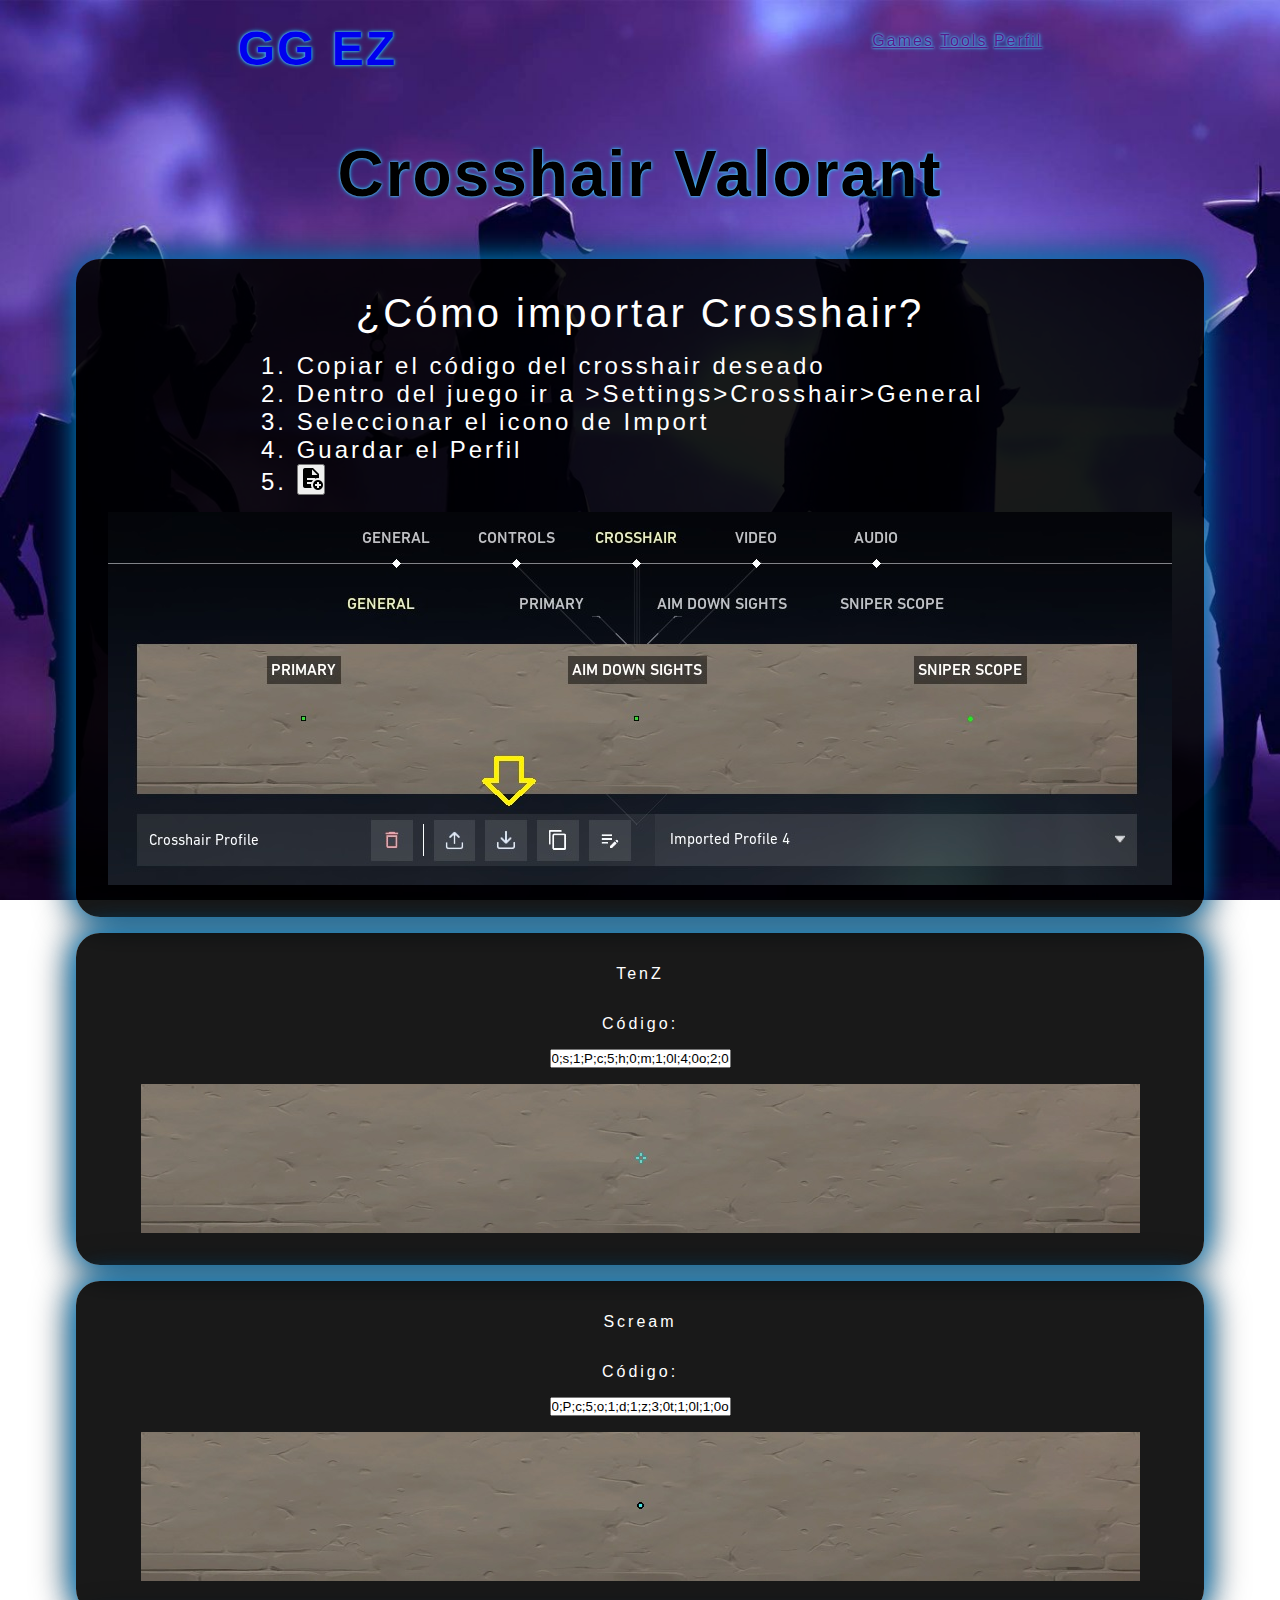
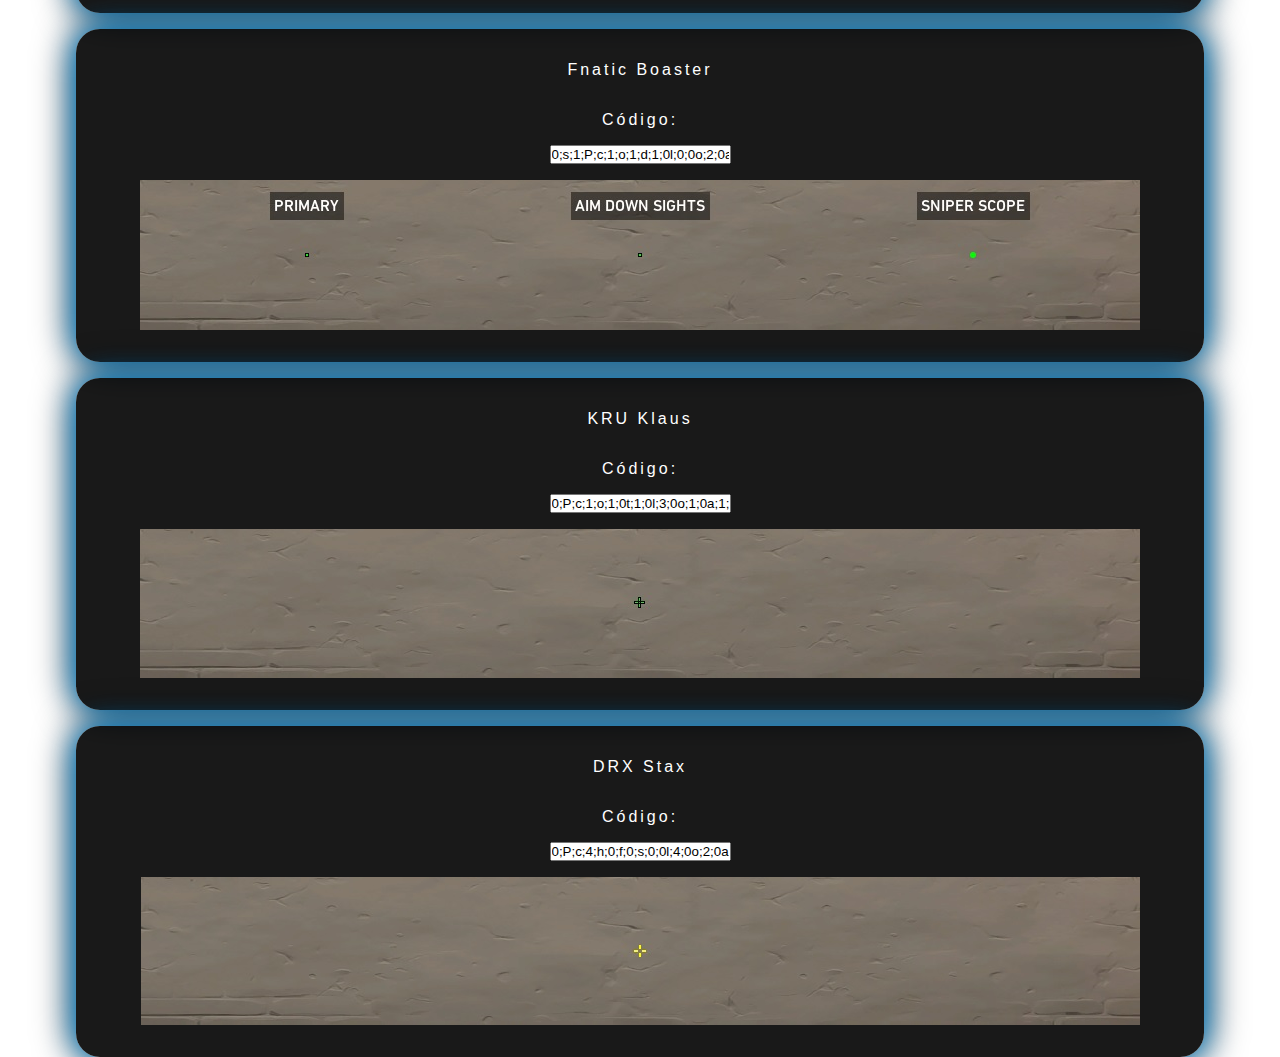
==== html/home.html @ 15d1a255 "Segunda-Entrega" ====
<!DOCTYPE html>
<html lang="en">

<head>
    <meta charset="UTF-8">
    <meta http-equiv="X-UA-Compatible" content="IE=edge">
    <meta name="viewport" content="width=device-width, initial-scale=1.0">
    <link rel="stylesheet" href="../css/style.css">
    <title>Document</title>
</head>

<body class="Home">
    <header>
        <h1><a href="../index.html">GG EZ</a></h1>
        <nav>
            <a href="">Games</a>
            <a href="">Tools</a>
            <a href="">Perfil</a>
        </nav>
    </header>
    <main>
        <h2>Crosshair Valorant</h2>
        <div class="example">
            <p>¿Cómo importar Crosshair?</p>
            <ol>
                <li>Copiar el código del crosshair deseado</li>
                <li>Dentro del juego ir a >Settings>Crosshair>General</li>
                <li>Seleccionar el icono de Import</li>
                <li>Guardar el Perfil</li>
                <li><button><img src="../img/icons8-new-copy-24.png" alt=""></button></li>
            </ol>
            <img src="../img/importar.jpg" alt="">
        </div>
        <div id="here"></div>
    </main>
    <script src="../javascript/home.js"></script>
</body>
</html>
---- css/style.css ----
* {
  margin: 0;
  padding: 0;
  -webkit-box-sizing: border-box;
          box-sizing: border-box;
  font-family: Impact, Haettenschweiler, 'Arial Narrow Bold', sans-serif;
}

#index {
  height: 100vh;
  display: -webkit-box;
  display: -ms-flexbox;
  display: flex;
  -webkit-box-align: center;
      -ms-flex-align: center;
          align-items: center;
  -webkit-box-pack: center;
      -ms-flex-pack: center;
          justify-content: center;
  background: url(/img/Valorant-sillos-twitch.jpg);
  background-repeat: no-repeat;
  background-size: cover;
  background-attachment: fixed;
  color: black;
  text-shadow: 0 0 2px #7cc8fc, 0 0 4px #0ac8f8;
  letter-spacing: 2px;
}

#index .spam {
  display: block;
  position: absolute;
  top: 30px;
  font-size: 3rem;
}

#index .spam a {
  text-decoration: none;
}

#index .container-form {
  width: 90%;
  height: 90vh;
  display: -webkit-box;
  display: -ms-flexbox;
  display: flex;
  -ms-flex-pack: distribute;
      justify-content: space-around;
  -webkit-transition: all .5s ease-out;
  transition: all .5s ease-out;
}

#index .container-form .welcome-back {
  display: -webkit-box;
  display: -ms-flexbox;
  display: flex;
  -webkit-box-align: center;
      -ms-flex-align: center;
          align-items: center;
  text-align: center;
}

#index .container-form .welcome-back .message {
  padding: 1rem;
}

#index .container-form .welcome-back .message h2 {
  font-size: 1.7rem;
  padding: 1rem 0;
}

#index .container-form .welcome-back .message button {
  padding: 1rem;
  font-weight: 400;
  background-color: #0173dd;
  color: white;
  text-shadow: 0 0 6px black;
  letter-spacing: 1px;
  border-radius: 2rem;
  border: none;
  outline: none;
  cursor: pointer;
  font-size: .9rem;
  margin-top: 2rem;
  -webkit-transition: all .2s ease-in;
  transition: all .2s ease-in;
}

#index .container-form .welcome-back .message button:hover {
  background-color: #3636fa;
  color: #44caff;
  text-shadow: 0 0 3px black, 0 0 6px black;
}

#index .container-form .formulario {
  width: 400px;
  padding: 1rem;
  margin: 2rem;
  background-color: rgba(41, 0, 107, 0.671);
  text-align: center;
}

#index .container-form .formulario .create-account {
  padding: 2.7rem 0;
  font-size: 1.7rem;
}

#index .container-form .formulario .cuenta-gratis {
  padding: 2rem 0;
}

#index .container-form .formulario input {
  width: 70%;
  display: block;
  margin: auto;
  margin-bottom: 2rem;
  background-color: transparent;
  border: none;
  border-bottom: white thin solid;
  text-align: center;
  outline: none;
  padding: .2rem 0;
  font-size: .9rem;
  color: white;
}

#index .container-form .formulario input[type="submit"] {
  width: 60%;
  margin: auto;
  border: solid thin white;
  padding: .7rem;
  border-radius: 2rem;
  background-color: white;
  font-weight: 600;
  margin-top: 3rem;
  font-size: .8rem;
  cursor: pointer;
  color: rebeccapurple;
  letter-spacing: 1px;
}

#index .container-form .formulario input[type="submit"]:hover {
  background-color: #3636fa;
  color: #44caff;
  text-shadow: 0 0 3px black, 0 0 6px black;
}

#index .sign-in {
  position: absolute;
  opacity: 0;
  visibility: hidden;
}

#index .sign-in.active {
  opacity: 1;
  visibility: visible;
}

#index .sign-up.active {
  opacity: 0;
  visibility: hidden;
}

.Home {
  display: -webkit-box;
  display: -ms-flexbox;
  display: flex;
  -webkit-box-orient: vertical;
  -webkit-box-direction: normal;
      -ms-flex-direction: column;
          flex-direction: column;
  -webkit-box-align: center;
      -ms-flex-align: center;
          align-items: center;
  -webkit-box-pack: center;
      -ms-flex-pack: center;
          justify-content: center;
  background: url(/img/Valorant-sillos-twitch.jpg);
  background-repeat: no-repeat;
  background-size: cover;
  background-attachment: fixed;
  color: black;
  text-shadow: 0 0 2px #7cc8fc, 0 0 4px #0ac8f8;
  letter-spacing: 2px;
}

.Home header {
  display: -webkit-box;
  display: -ms-flexbox;
  display: flex;
  -ms-flex-pack: distribute;
      justify-content: space-around;
  width: 100%;
  padding: 2rem 0;
}

.Home header h1 a {
  text-decoration: none;
  font-size: 3rem;
  -webkit-box-reflect: below 1px linear-gradient(transparent, #0004);
  line-height: 0.7em;
  z-index: 1;
  outline: none;
  -webkit-animation: animate 5s linear infinite;
  animation: animate 5s linear infinite;
}

@-webkit-keyframes animate {
  0%,
  18%,
  20%,
  50.1%,
  60%,
  65.1%,
  80%,
  90.1%,
  92% {
    color: #025d76;
    -webkit-box-shadow: none;
    box-shadow: none;
  }
  9%,
  18.1%,
  20.1%,
  30%,
  50%,
  60.1%,
  65%,
  80.1%,
  90%,
  92.1%,
  100% {
    color: cyan;
    text-shadow: 0 0 10px #03bcf4, 0 0 20px #03bcf4, 0 0 40px #03bcf4, 0 0 80px #03bcf4, 0 0 160px #03bcf4;
  }
}

@keyframes animate {
  0%,
  18%,
  20%,
  50.1%,
  60%,
  65.1%,
  80%,
  90.1%,
  92% {
    color: #0196ec;
    -webkit-box-shadow: none;
    box-shadow: none;
  }
  9%,
  18.1%,
  20.1%,
  30%,
  50%,
  60.1%,
  65%,
  80.1%,
  90%,
  92.1%,
  100% {
    color: darkblue;
    text-shadow: 0 0 10px #03bcf4, 0 0 20px #03bcf4, 0 0 40px #03bcf4, 0 0 80px #03bcf4, 0 0 160px #03bcf4;
  }
}

.Home main h2 {
  text-align: center;
  font-size: 4rem;
  padding: 2rem 0;
}

.Home main .example {
  margin-top: 1rem;
  display: -webkit-box;
  display: -ms-flexbox;
  display: flex;
  -webkit-box-orient: vertical;
  -webkit-box-direction: normal;
      -ms-flex-direction: column;
          flex-direction: column;
  -webkit-box-pack: start;
      -ms-flex-pack: start;
          justify-content: flex-start;
  -webkit-box-align: center;
      -ms-flex-align: center;
          align-items: center;
  gap: 1rem;
  background-color: rgba(0, 0, 0, 0.9);
  padding: 2rem;
  width: 100%;
  border-radius: 1.5rem;
  color: white;
  font-size: 1.5rem;
  letter-spacing: 3px;
  text-shadow: none;
  -webkit-box-shadow: 0 0 30px #0196ec, 0 0 40px black;
          box-shadow: 0 0 30px #0196ec, 0 0 40px black;
}

.Home main .example p {
  font-size: 2.5rem;
}

.Home main .card {
  margin-top: 1rem;
  display: -webkit-box;
  display: -ms-flexbox;
  display: flex;
  -webkit-box-orient: vertical;
  -webkit-box-direction: normal;
      -ms-flex-direction: column;
          flex-direction: column;
  -webkit-box-pack: start;
      -ms-flex-pack: start;
          justify-content: flex-start;
  -webkit-box-align: center;
      -ms-flex-align: center;
          align-items: center;
  gap: 1rem;
  background-color: rgba(0, 0, 0, 0.9);
  padding: 2rem;
  width: 100%;
  border-radius: 1.5rem;
  color: white;
  letter-spacing: 3px;
  text-shadow: none;
  -webkit-box-shadow: 0 0 30px #0196ec, 0 0 40px black;
          box-shadow: 0 0 30px #0196ec, 0 0 40px black;
}

.Home main .card div {
  display: -webkit-box;
  display: -ms-flexbox;
  display: flex;
  width: 100%;
  -webkit-box-pack: justify;
      -ms-flex-pack: justify;
          justify-content: space-between;
  font-family: 'Times New Roman', Times, serif;
  font-size: 1.2rem;
}
/*# sourceMappingURL=style.css.map */
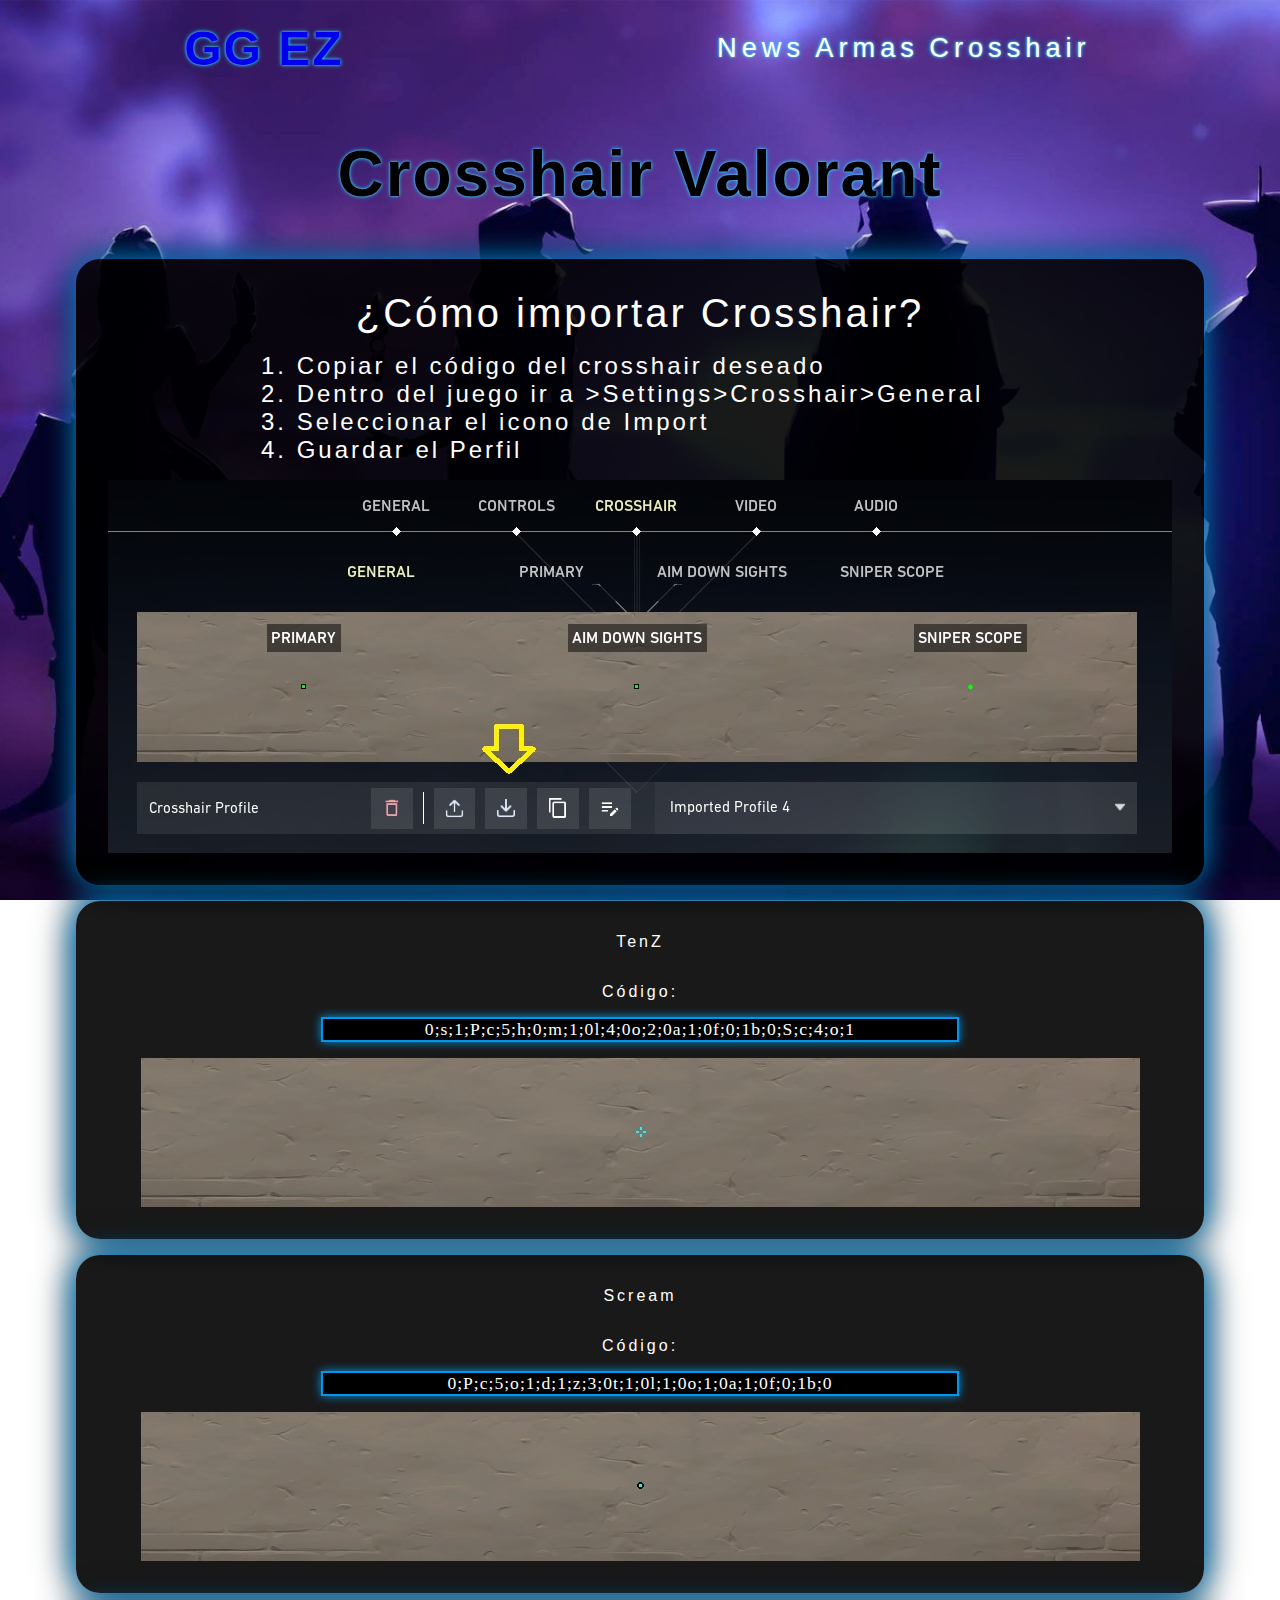
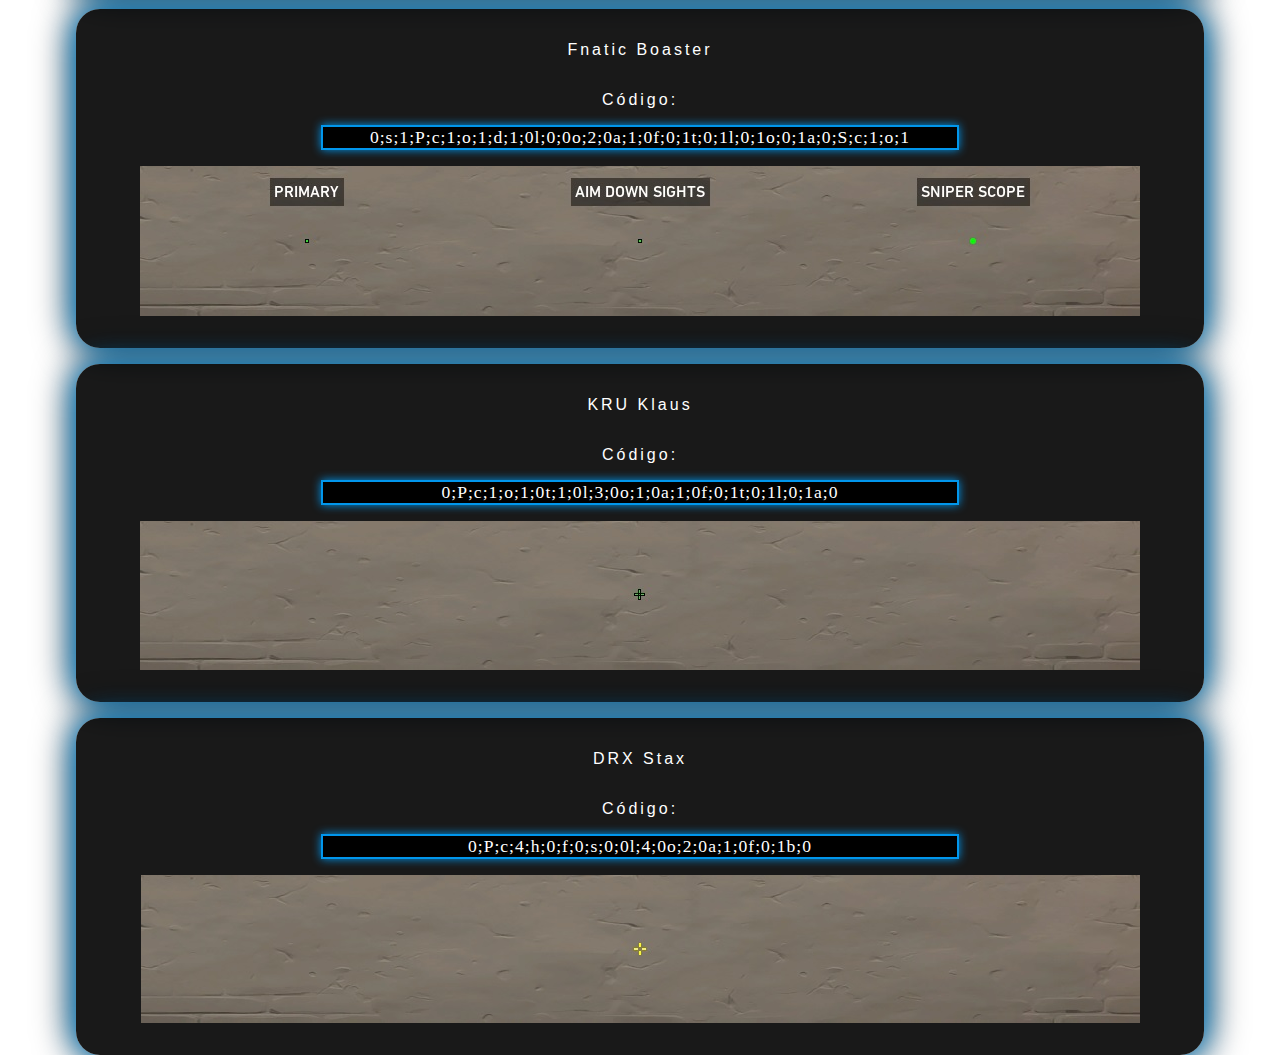
==== commit 887ead9c: "Operadores avanzados" ====
--- a/html/home.html
+++ b/html/home.html
@@ -13,9 +13,9 @@
     <header>
         <h1><a href="../index.html">GG EZ</a></h1>
         <nav>
-            <a href="">Games</a>
-            <a href="">Tools</a>
-            <a href="">Perfil</a>
+            <a href="./news.html">News</a>
+            <a href="./weapons.html">Armas</a>
+            <a href="./home.html">Crosshair</a>
         </nav>
     </header>
     <main>
@@ -27,7 +27,6 @@
                 <li>Dentro del juego ir a >Settings>Crosshair>General</li>
                 <li>Seleccionar el icono de Import</li>
                 <li>Guardar el Perfil</li>
-                <li><button><img src="../img/icons8-new-copy-24.png" alt=""></button></li>
             </ol>
             <img src="../img/importar.jpg" alt="">
         </div>
@@ -35,4 +34,5 @@
     </main>
     <script src="../javascript/home.js"></script>
 </body>
+
 </html>--- a/css/style.css
+++ b/css/style.css
@@ -3,10 +3,10 @@
   padding: 0;
   -webkit-box-sizing: border-box;
           box-sizing: border-box;
+}
+
+#index {
   font-family: Impact, Haettenschweiler, 'Arial Narrow Bold', sans-serif;
-}
-
-#index {
   height: 100vh;
   display: -webkit-box;
   display: -ms-flexbox;
@@ -174,7 +174,8 @@
   -webkit-box-pack: center;
       -ms-flex-pack: center;
           justify-content: center;
-  background: url(/img/Valorant-sillos-twitch.jpg);
+  font-family: Impact, Haettenschweiler, 'Arial Narrow Bold', sans-serif;
+  background: url(../img/Valorant-sillos-twitch.jpg);
   background-repeat: no-repeat;
   background-size: cover;
   background-attachment: fixed;
@@ -183,6 +184,94 @@
   letter-spacing: 2px;
 }
 
+.Home .btns2 {
+  display: -webkit-box;
+  display: -ms-flexbox;
+  display: flex;
+  padding: 1%;
+  width: 70%;
+  -webkit-box-pack: justify;
+      -ms-flex-pack: justify;
+          justify-content: space-between;
+  border-radius: 50px;
+  background: -webkit-gradient(linear, left top, left bottom, from(rgba(0, 0, 255, 0)), color-stop(black), to(rgba(0, 0, 255, 0)));
+  background: linear-gradient(rgba(0, 0, 255, 0), black, rgba(0, 0, 255, 0));
+}
+
+.Home .btns2 button {
+  font-family: Impact, Haettenschweiler, 'Arial Narrow Bold', sans-serif;
+  font-size: 2rem;
+  background-color: transparent;
+  color: white;
+  border: none;
+}
+
+.Home .btns2 button:hover {
+  color: #0077ff;
+  text-shadow: 0 0 10px blue, 0 0 20px darkblue;
+}
+
+.Home #news {
+  width: 80%;
+  border-radius: 50px;
+  background-color: black;
+  padding: 2%;
+  border: 5px solid rgba(81, 81, 255, 0.363);
+  -webkit-box-shadow: 0 0 10px #00a2ff;
+          box-shadow: 0 0 10px #00a2ff;
+  font-size: 1.4rem;
+  font-family: Impact, Haettenschweiler, 'Arial Narrow Bold', sans-serif;
+}
+
+.Home #news h4,
+.Home #news h5 {
+  font-size: 1.7rem;
+}
+
+.Home #news p,
+.Home #news ul {
+  margin: 10px;
+  text-shadow: none;
+  color: white;
+  font-family: 'Times New Roman', Times, serif;
+}
+
+.Home #news p li,
+.Home #news ul li {
+  margin-left: 2%;
+}
+
+.Home #weapons div {
+  letter-spacing: 5px;
+  padding: 1%;
+  background-color: black;
+  display: -webkit-box;
+  display: -ms-flexbox;
+  display: flex;
+  width: 100%;
+  margin: 20px;
+  border-radius: 5px;
+  border: 2px solid aqua;
+  -webkit-box-shadow: 0 0 10px aqua;
+          box-shadow: 0 0 10px aqua;
+}
+
+.Home #weapons div div {
+  display: -webkit-box;
+  display: -ms-flexbox;
+  display: flex;
+  -webkit-box-orient: vertical;
+  -webkit-box-direction: normal;
+      -ms-flex-direction: column;
+          flex-direction: column;
+  text-align: center;
+}
+
+.Home #weapons div div img {
+  border: 2px solid aqua;
+  height: 100%;
+}
+
 .Home header {
   display: -webkit-box;
   display: -ms-flexbox;
@@ -191,6 +280,28 @@
       justify-content: space-around;
   width: 100%;
   padding: 2rem 0;
+  font-family: Impact, Haettenschweiler, 'Arial Narrow Bold', sans-serif;
+}
+
+.Home header nav {
+  font-size: 1.7rem;
+  display: -webkit-box;
+  display: -ms-flexbox;
+  display: flex;
+  width: 30%;
+  -ms-flex-pack: distribute;
+      justify-content: space-around;
+}
+
+.Home header nav a {
+  text-decoration: none;
+  color: white;
+  letter-spacing: 5px;
+}
+
+.Home header nav a:hover {
+  color: #39b6ff;
+  text-shadow: 0 0 10px black;
 }
 
 .Home header h1 a {
@@ -329,15 +440,16 @@
           box-shadow: 0 0 30px #0196ec, 0 0 40px black;
 }
 
-.Home main .card div {
-  display: -webkit-box;
-  display: -ms-flexbox;
-  display: flex;
-  width: 100%;
-  -webkit-box-pack: justify;
-      -ms-flex-pack: justify;
-          justify-content: space-between;
+.Home main .card input {
+  width: 60%;
+  letter-spacing: 1px;
+  font-size: 1.1rem;
+  text-align: center;
+  background-color: black;
+  color: white;
   font-family: 'Times New Roman', Times, serif;
-  font-size: 1.2rem;
+  border: #0196ec 2px solid;
+  -webkit-box-shadow: 0 0 10px #0196ec;
+          box-shadow: 0 0 10px #0196ec;
 }
 /*# sourceMappingURL=style.css.map */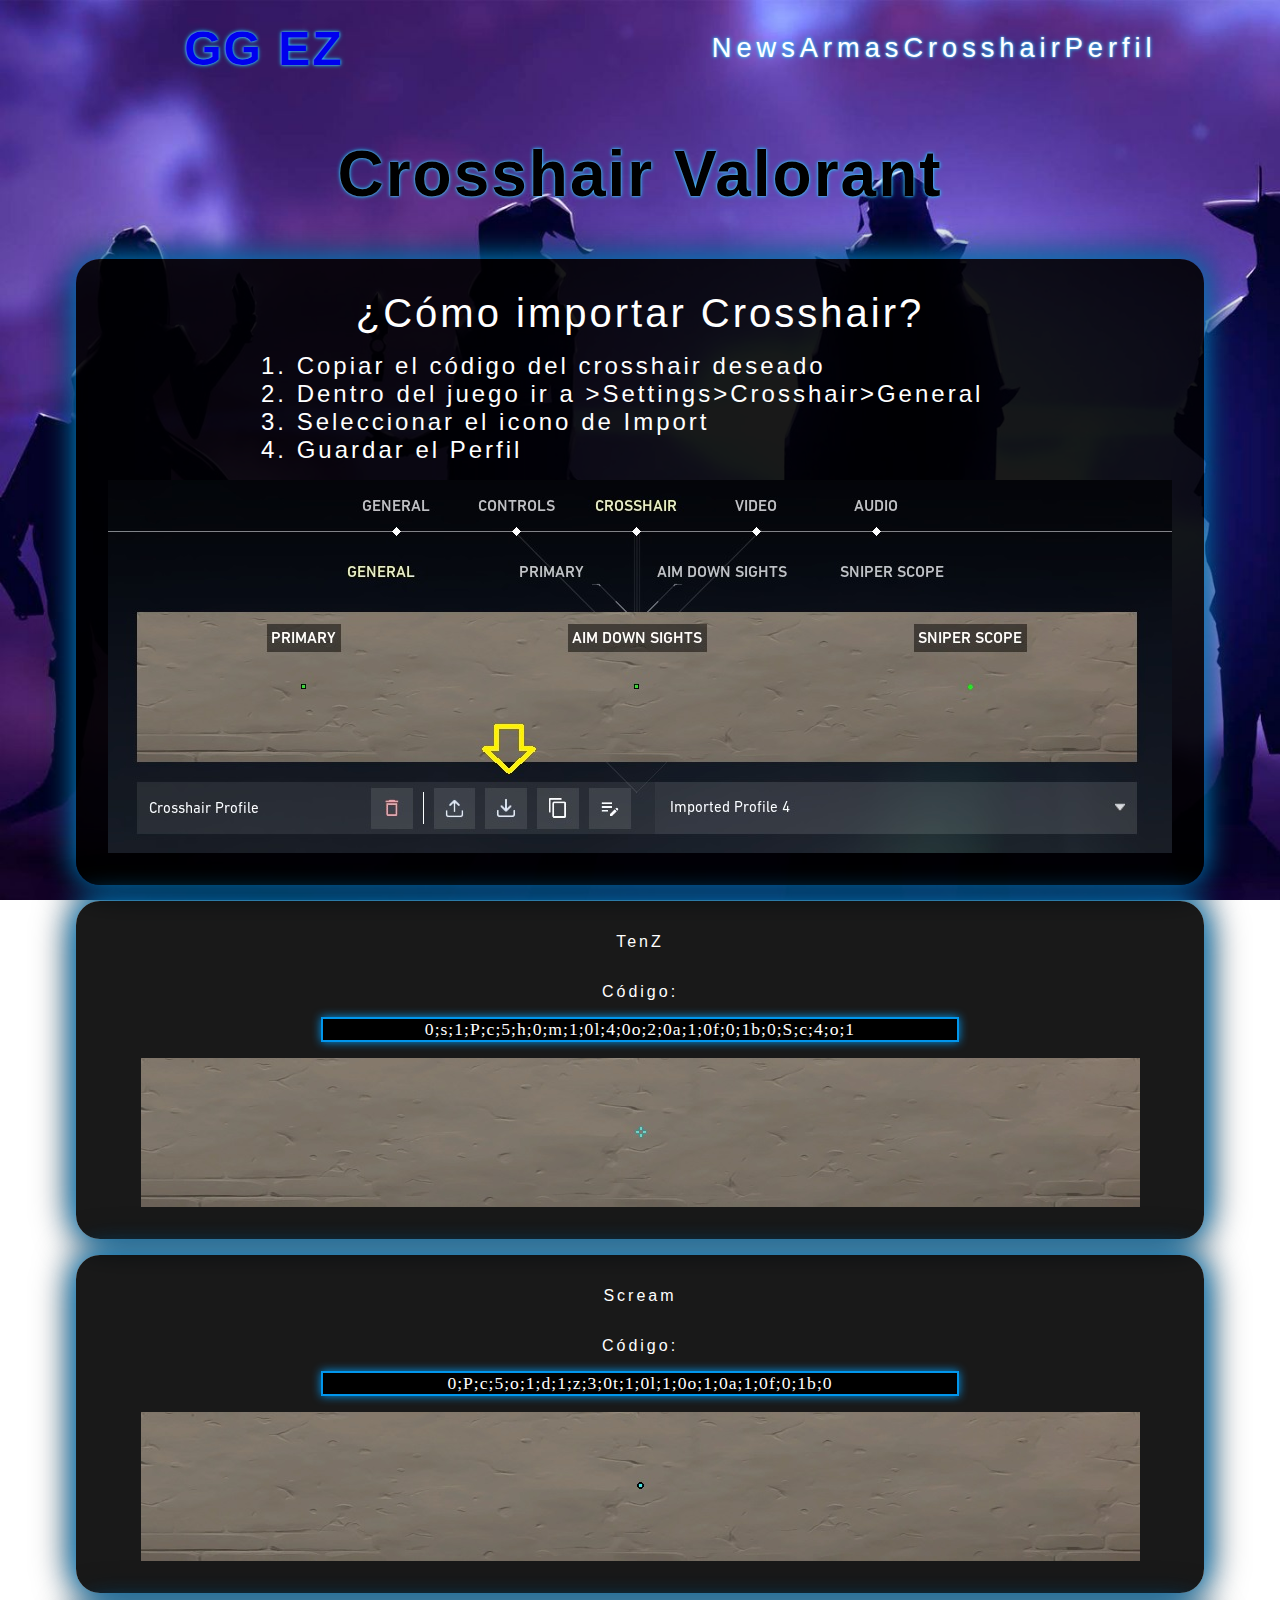
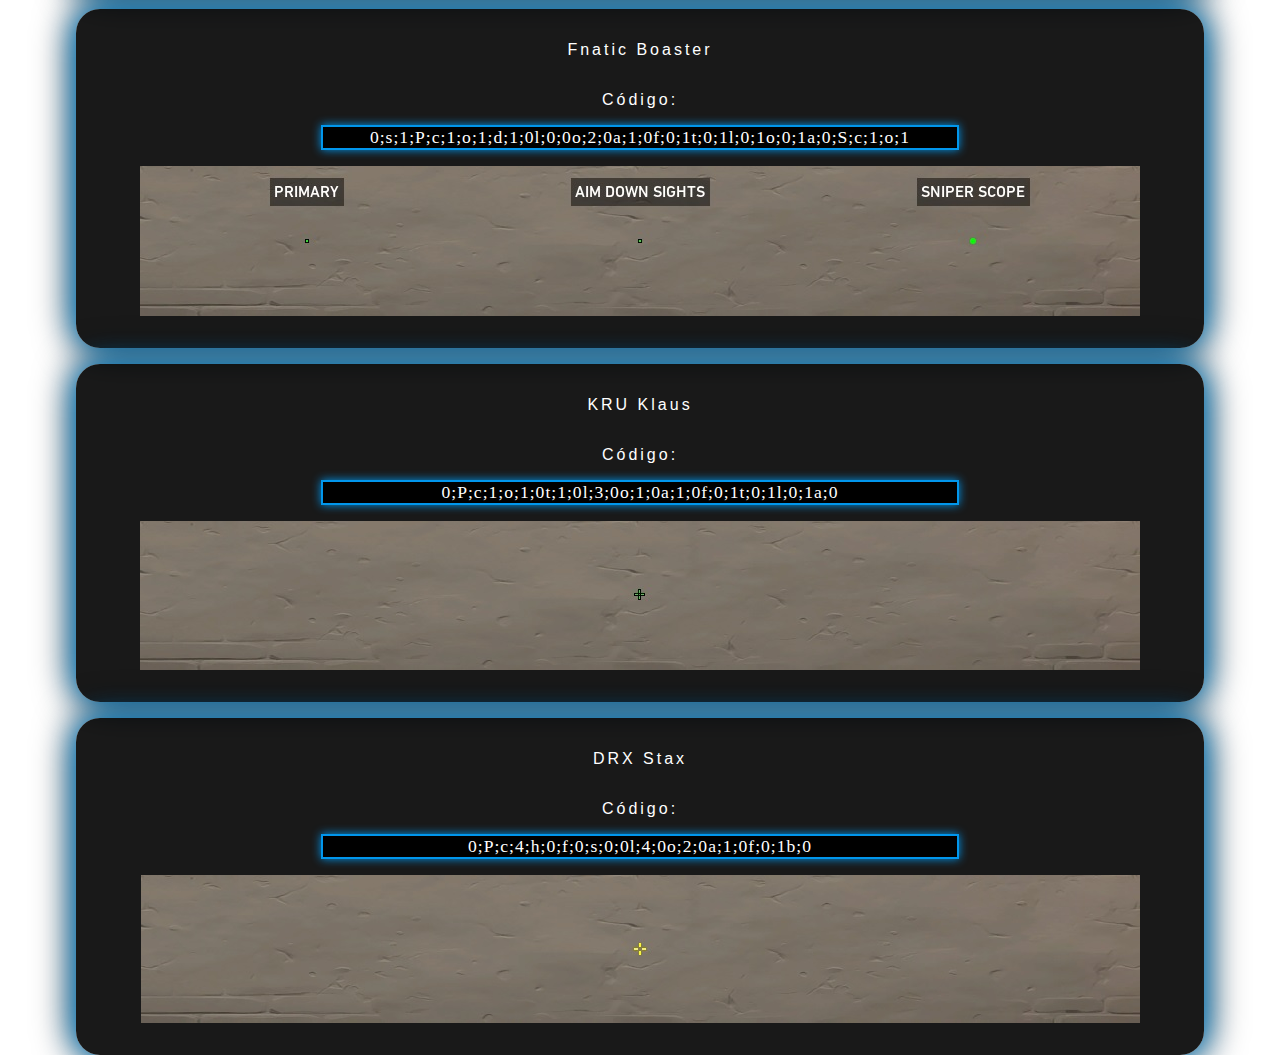
==== commit 07ac9ad5: "Librerias" ====
--- a/html/home.html
+++ b/html/home.html
@@ -16,6 +16,7 @@
             <a href="./news.html">News</a>
             <a href="./weapons.html">Armas</a>
             <a href="./home.html">Crosshair</a>
+            <a href="./profile.html">Perfil</a>
         </nav>
     </header>
     <main>
--- a/css/style.css
+++ b/css/style.css
@@ -270,6 +270,90 @@
 .Home #weapons div div img {
   border: 2px solid aqua;
   height: 100%;
+}
+
+.Home #profile {
+  width: 80%;
+}
+
+.Home #profile div {
+  width: 100%;
+  display: -webkit-box;
+  display: -ms-flexbox;
+  display: flex;
+  padding: 2%;
+  border-radius: 50px;
+}
+
+.Home #profile div .datos {
+  background-color: black;
+  margin-right: 10px;
+  display: -webkit-box;
+  display: -ms-flexbox;
+  display: flex;
+  -webkit-box-orient: vertical;
+  -webkit-box-direction: normal;
+      -ms-flex-direction: column;
+          flex-direction: column;
+  height: 600px;
+  -ms-flex-pack: distribute;
+      justify-content: space-around;
+}
+
+.Home #profile div .datos .encabezado {
+  display: -webkit-box;
+  display: -ms-flexbox;
+  display: flex;
+  -webkit-box-align: center;
+      -ms-flex-align: center;
+          align-items: center;
+}
+
+.Home #profile div .datos .stats {
+  display: -webkit-box;
+  display: -ms-flexbox;
+  display: flex;
+  -webkit-box-orient: vertical;
+  -webkit-box-direction: normal;
+      -ms-flex-direction: column;
+          flex-direction: column;
+  gap: 30px;
+  text-align: center;
+  -webkit-box-pack: center;
+      -ms-flex-pack: center;
+          justify-content: center;
+  -webkit-box-align: center;
+      -ms-flex-align: center;
+          align-items: center;
+  font-size: 1.5rem;
+}
+
+.Home #profile div .datos img {
+  width: 80px;
+  height: 80px;
+  margin-right: 20px;
+}
+
+.Home #profile div .grafico {
+  width: 30%;
+  background-color: black;
+  display: -webkit-box;
+  display: -ms-flexbox;
+  display: flex;
+  -webkit-box-orient: vertical;
+  -webkit-box-direction: normal;
+      -ms-flex-direction: column;
+          flex-direction: column;
+  text-align: center;
+  gap: 20px;
+}
+
+.Home #profile div .grafico h3 {
+  font-size: 3rem;
+}
+
+.Home #profile div .grafico p {
+  font-size: 2rem;
 }
 
 .Home header {
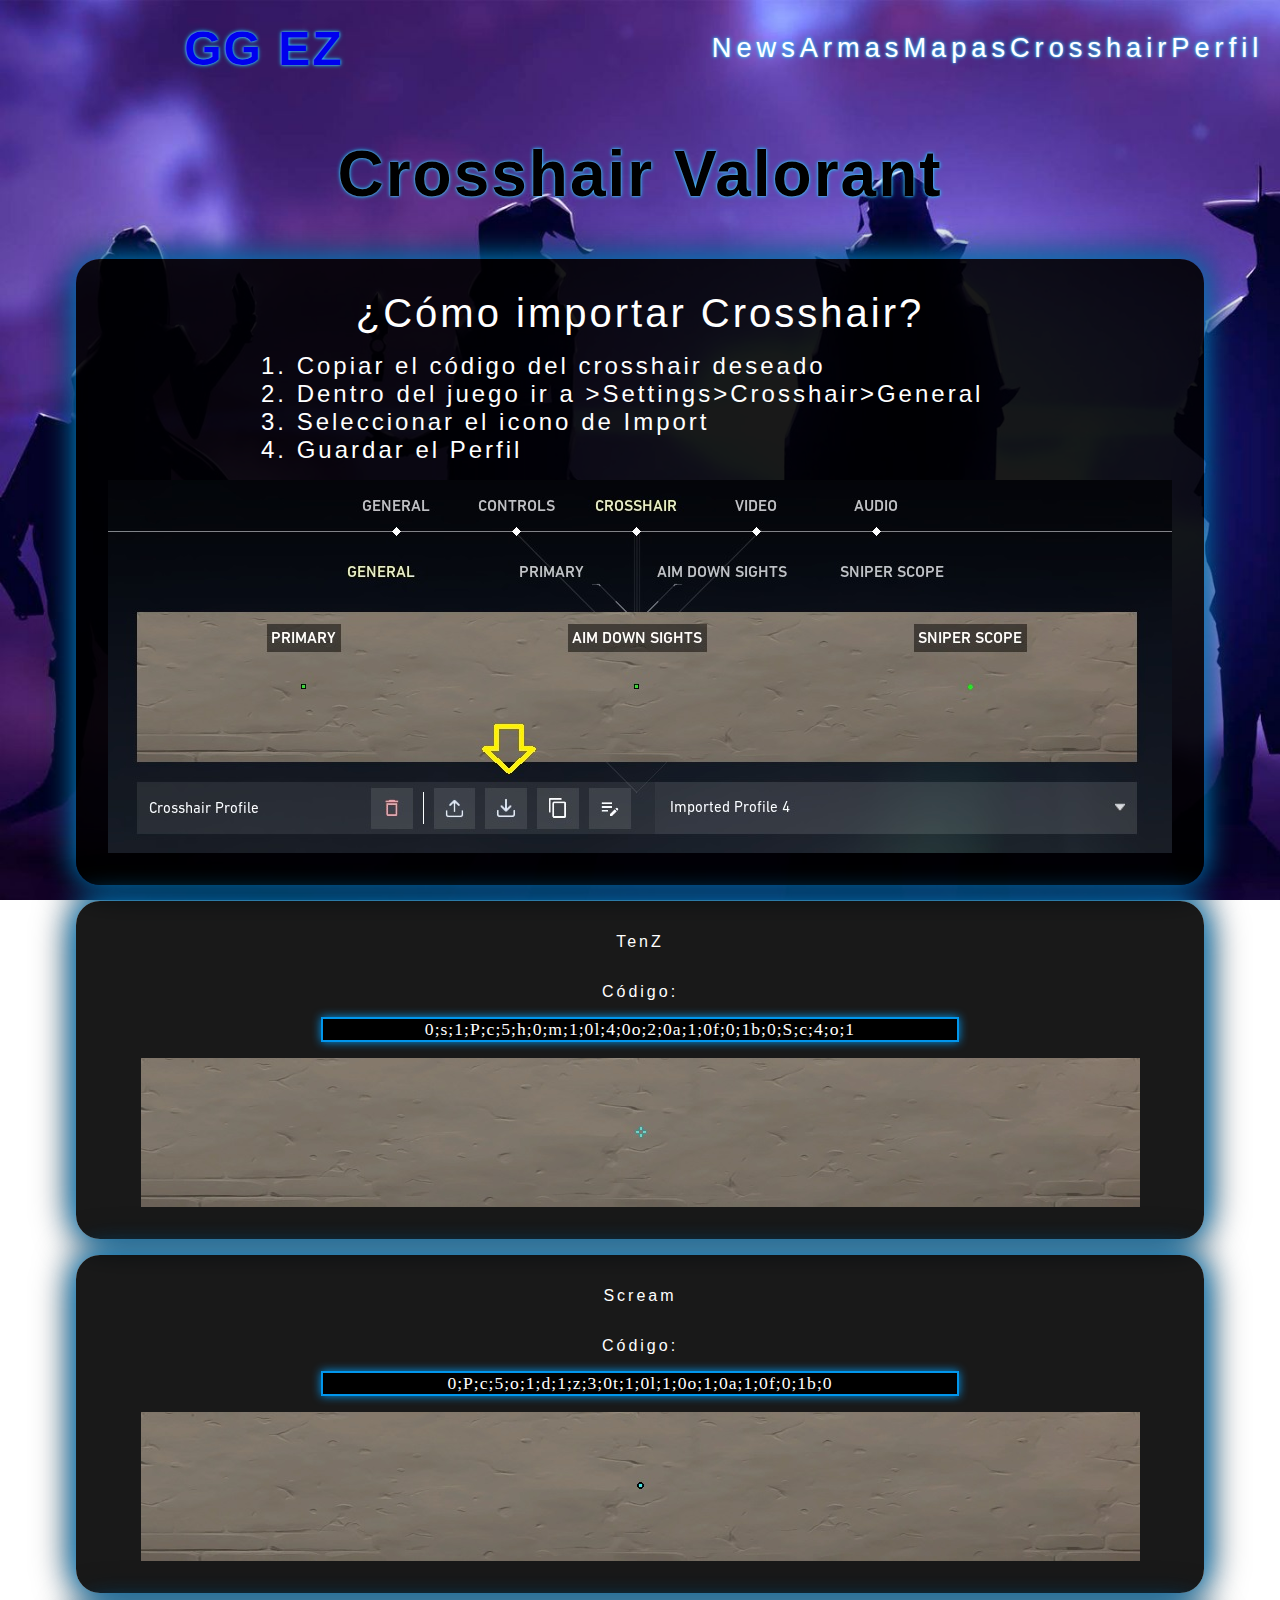
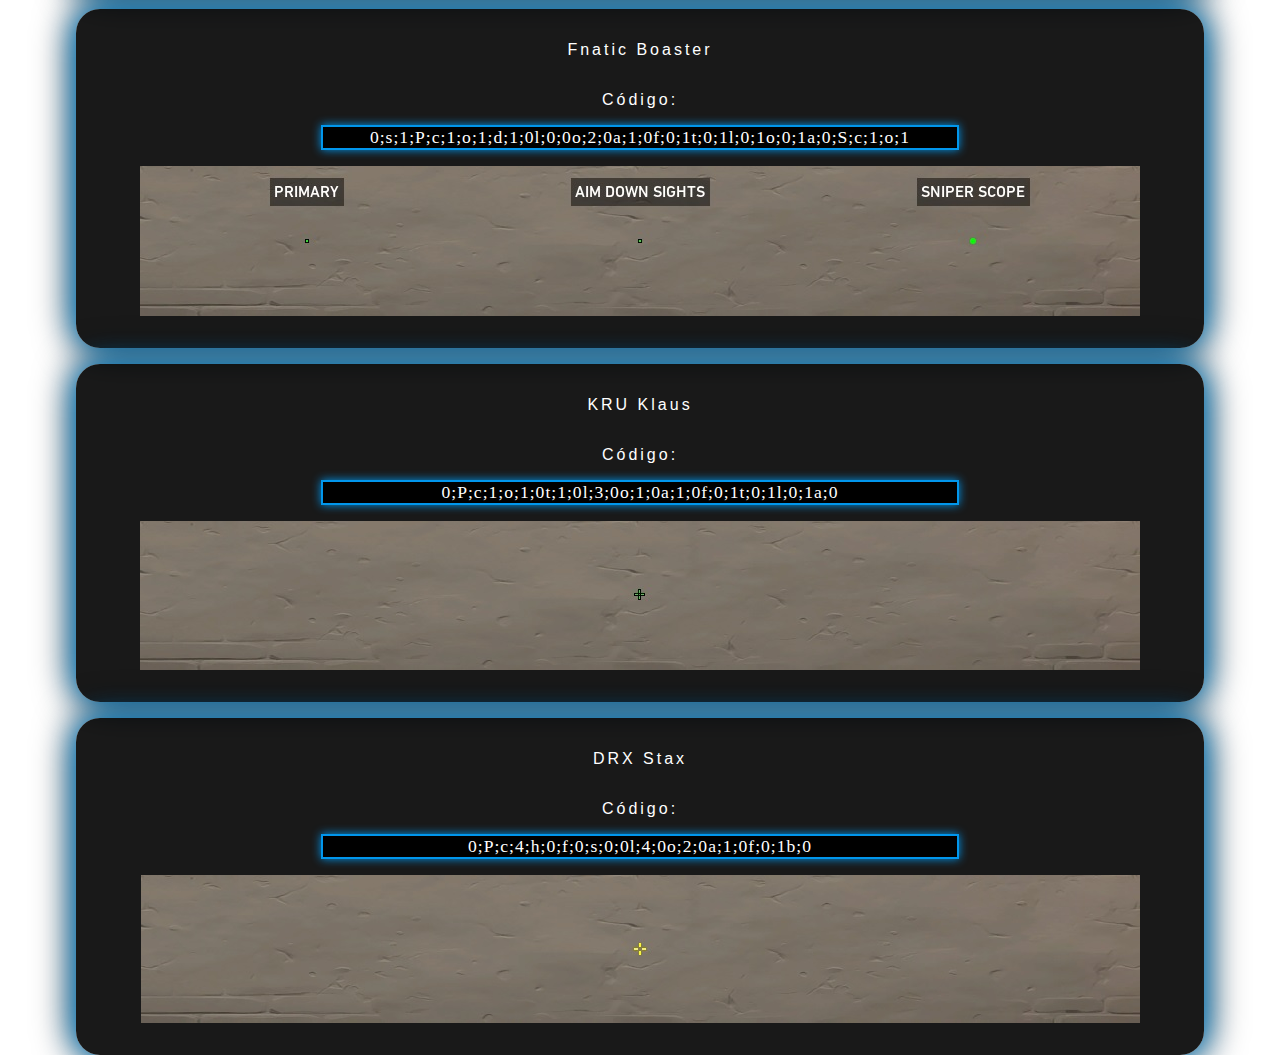
==== commit cb876e2d: "Segunda-Entrega" ====
--- a/html/home.html
+++ b/html/home.html
@@ -15,6 +15,7 @@
         <nav>
             <a href="./news.html">News</a>
             <a href="./weapons.html">Armas</a>
+            <a href="./maps.html">Mapas</a>
             <a href="./home.html">Crosshair</a>
             <a href="./profile.html">Perfil</a>
         </nav>
--- a/css/style.css
+++ b/css/style.css
@@ -270,6 +270,36 @@
 .Home #weapons div div img {
   border: 2px solid aqua;
   height: 100%;
+}
+
+.Home #maps div {
+  width: 100%;
+  text-align: center;
+}
+
+.Home #maps div div {
+  width: 1000px;
+}
+
+.Home #maps div div div {
+  width: 100%;
+}
+
+.Home #maps div div div h3 {
+  font-size: 3rem;
+}
+
+.Home #maps div div div p {
+  font-size: 1.5rem;
+  background-color: rgba(0, 0, 0, 0.726);
+  border-radius: 50px;
+  padding: 10px;
+}
+
+.Home #maps div div div img {
+  width: 50%;
+  height: 600px;
+  border-radius: 20px;
 }
 
 .Home #profile {
